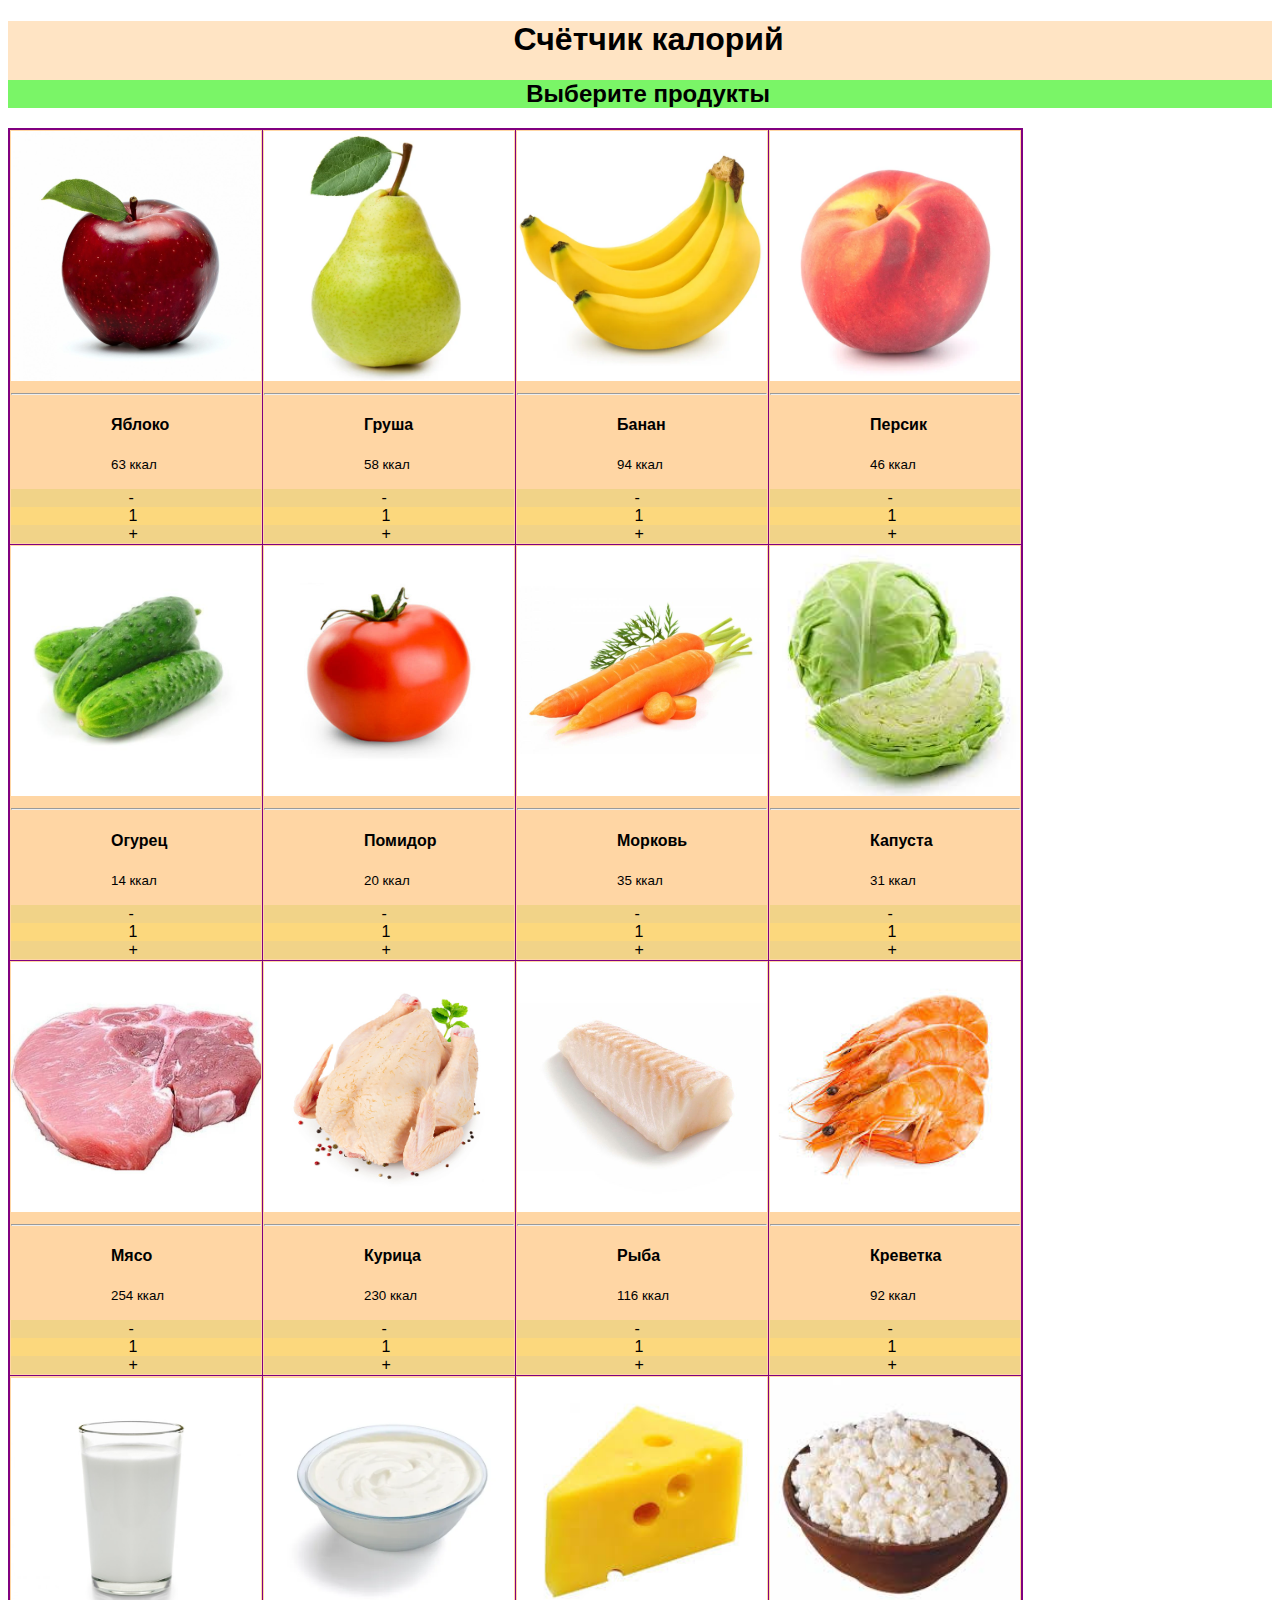
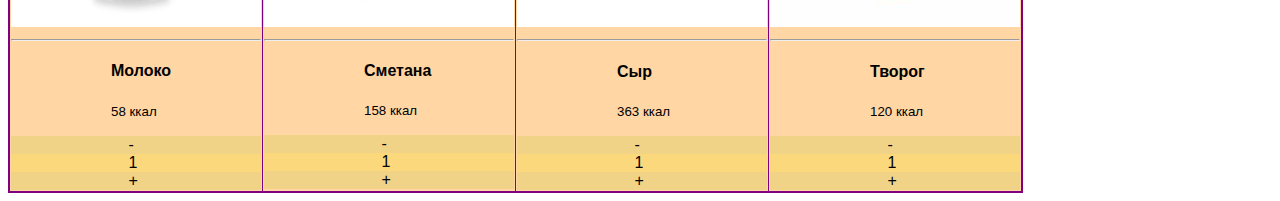
==== index.html @ a0c434c1 "Project start. Adding site design and counter" ====
<!DOCTYPE html>
<html lang="en">
<head>
    <meta charset="UTF-8">
    <meta http-equiv="X-UA-Compatible" content="IE=edge">
    <meta name="viewport" content="width=device-width, initial-scale=1.0">
    <title>Счётчик калорий</title>
    <link rel="stylesheet" href="styles.css">
</head>
<body>
  <div class="preview">
    <h1>Счётчик калорий</h1>
    <h2>Выберите продукты</h2>
  </div>
  
  <div class="wholePage">
      <div class="row">

            <!--Еда-->
          <div class="firstColumn">
              <div class="foodRow">
                  <table border="1">
                    <tr>
                      <td>
                  <!-- Яблоко -->
                  <div class="apple">
                      <div class="product1Card" data-id="01">
                          <img src="images\apple.jpg" alt="" width="250">
                          <hr>
                          <div class="card-body">
                              <h4 class="productTitle">Яблоко</h4>
                              <p><small data-products-in-box class="text-muted">63 ккал</small></p>
                              
                              <div class="details">
                                  
                                <!-- Счётчик -->
                                  <div class="counterWrapper">
                                      <div class="productControl" data-action="minus">-</div>
                                      <div class="productCurrent" data-counter>1</div>
                                      <div class="productControl" data-action="plus">+</div>
                                  </div>
                                <!-- Конец счётчика -->

                              </div>
                          </div>
                      </div>
                  </div>
                </td>

                <td>
                  <!-- Груша -->
                  <div class="product2Card" data-id="02">
                    <img src="images\pear.jpg" alt="" width="250">
                    <hr>
                    <div class="card-body">
                        <h4 class="productTitle">Груша</h4>
                        <p><small data-products-in-box class="text-muted">58 ккал</small></p>

                        <div class="details">
                            
                          <!-- Счётчик -->
                            <div class="counterWrapper">
                                <div class="productControl" data-action="minus">-</div>
                                <div class="productCurrent" data-counter>1</div>
                                <div class="productControl" data-action="plus">+</div>
                            </div>
                          <!-- Конец счётчика -->

                        </div>
                    </div>
                  </td>

                  <td>
                    <!-- Банан -->
                  <div class=" product3Card" data-id="03">
                    <img src="images\banana.jpg" alt="" width="250">
                    <hr>
                    <div class="card-body">
                        <h4 class="productTitle">Банан</h4>
                        <p><small data-products-in-box class="text-muted">94 ккал</small></p>

                        <div class="details">
                            
                          <!-- Счётчик -->
                            <div class="counterWrapper">
                                <div class="productControl" data-action="minus">-</div>
                                <div class="productCurrent" data-counter>1</div>
                                <div class="productControl" data-action="plus">+</div>
                            </div>
                          <!-- Конец счётчика -->

                        </div>
                    </div>
                  </td>

                  <td>
                    <!-- Персик -->
                    <div class="product4Card" data-id="04">
                      <img src="images\peach.jpg" alt="" width="250">
                      <hr>
                      <div class="card-body">
                          <h4 class="productTitle">Персик</h4>
                          <p><small data-products-in-box class="text-muted">46 ккал</small></p>
  
                          <div class="details">
                              
                            <!-- Счётчик -->
                              <div class="counterWrapper">
                                  <div class="productControl" data-action="minus">-</div>
                                  <div class="productCurrent" data-counter>1</div>
                                  <div class="productControl" data-action="plus">+</div>
                              </div>
                            <!-- Конец счётчика -->
  
                          </div>
                      </div>
                    </td>
                  </tr>

                  <tr>
                    <td>
                      <!-- Огурец -->
                      <div class="product5Card" data-id="05">
                        <img src="images\cucumber.jpg" alt="" width="250">
                        <hr>
                        <div class="card-body">
                            <h4 class="productTitle">Огурец</h4>
                            <p><small data-products-in-box class="text-muted">14 ккал</small></p>
    
                            <div class="details">
                                
                              <!-- Счётчик -->
                                <div class="counterWrapper">
                                    <div class="productControl" data-action="minus">-</div>
                                    <div class="productCurrent" data-counter>1</div>
                                    <div class="productControl" data-action="plus">+</div>
                                </div>
                              <!-- Конец счётчика -->
    
                            </div>
                        </div>
                      </td>

                      <td>
                        <!-- Помидор -->
                        <div class="product6Card" data-id="06">
                          <img src="images\tomato.jpg" alt="" width="250">
                          <hr>
                          <div class="card-body">
                              <h4 class="productTitle">Помидор</h4>
                              <p><small data-products-in-box class="text-muted">20 ккал</small></p>
      
                              <div class="details">
                                  
                                <!-- Счётчик -->
                                  <div class="counterWrapper">
                                      <div class="productControl" data-action="minus">-</div>
                                      <div class="productCurrent" data-counter>1</div>
                                      <div class="productControl" data-action="plus">+</div>
                                  </div>
                                <!-- Конец счётчика -->
      
                              </div>
                          </div>
                        </td>

                        <td>
                          <!-- Морковь -->
                          <div class="product7Card" data-id="07">
                            <img src="images\carrot.jpg" alt="" width="250">
                            <hr>
                            <div class="card-body">
                                <h4 class="productTitle">Морковь</h4>
                                <p><small data-products-in-box class="text-muted">35 ккал</small></p>
        
                                <div class="details">
                                    
                                  <!-- Счётчик -->
                                    <div class="counterWrapper">
                                        <div class="productControl" data-action="minus">-</div>
                                        <div class="productCurrent" data-counter>1</div>
                                        <div class="productControl" data-action="plus">+</div>
                                    </div>
                                  <!-- Конец счётчика -->
        
                                </div>
                            </div>
                          </td>

                          <td>
                            <!-- Капуста -->
                            <div class="product8Card" data-id="08">
                              <img src="images\cabbage.jpg" alt="" width="250">
                              <hr>
                              <div class="card-body">
                                  <h4 class="productTitle">Капуста</h4>
                                  <p><small data-products-in-box class="text-muted">31 ккал</small></p>
          
                                  <div class="details">
                                      
                                    <!-- Счётчик -->
                                      <div class="counterWrapper">
                                          <div class="productControl" data-action="minus">-</div>
                                          <div class="productCurrent" data-counter>1</div>
                                          <div class="productControl" data-action="plus">+</div>
                                      </div>
                                    <!-- Конец счётчика -->
          
                                  </div>
                              </div>
                            </td>
                  </tr>
                  <tr>
                    <td>
                      <!-- Мясо -->
                      <div class="product9Card" data-id="09">
                        <img src="images\pig.jpg" alt="" width="250">
                        <hr>
                        <div class="card-body">
                            <h4 class="productTitle">Мясо</h4>
                            <p><small data-products-in-box class="text-muted">254 ккал</small></p>
    
                            <div class="details">
                                
                              <!-- Счётчик -->
                                <div class="counterWrapper">
                                    <div class="productControl" data-action="minus">-</div>
                                    <div class="productCurrent" data-counter>1</div>
                                    <div class="productControl" data-action="plus">+</div>
                                </div>
                              <!-- Конец счётчика -->
    
                            </div>
                        </div>
                      </td>

                      <td>
                        <!-- Курица -->
                        <div class="product10Card" data-id="10">
                          <img src="images\chicken.jpg" alt="" width="250">
                          <hr>
                          <div class="card-body">
                              <h4 class="productTitle">Курица</h4>
                              <p><small data-products-in-box class="text-muted">230 ккал</small></p>
      
                              <div class="details">
                                  
                                <!-- Счётчик -->
                                  <div class="counterWrapper">
                                      <div class="productControl" data-action="minus">-</div>
                                      <div class="productCurrent" data-counter>1</div>
                                      <div class="productControl" data-action="plus">+</div>
                                  </div>
                                <!-- Конец счётчика -->
      
                              </div>
                          </div>
                        </td>

                        <td>
                          <!-- Рыба -->
                          <div class="product11Card" data-id="11">
                            <img src="images\fish.jpg" alt="" width="250">
                            <hr>
                            <div class="card-body">
                                <h4 class="productTitle">Рыба</h4>
                                <p><small data-products-in-box class="text-muted">116 ккал</small></p>
        
                                <div class="details">
                                    
                                  <!-- Счётчик -->
                                    <div class="counterWrapper">
                                        <div class="productControl" data-action="minus">-</div>
                                        <div class="productCurrent" data-counter>1</div>
                                        <div class="productControl" data-action="plus">+</div>
                                    </div>
                                  <!-- Конец счётчика -->
        
                                </div>
                            </div>
                          </td>

                          <td>
                            <!-- Креветка -->
                            <div class="product12Card" data-id="12">
                              <img src="images\seaProduct.jpg" alt="" width="250">
                              <hr>
                              <div class="card-body">
                                  <h4 class="productTitle">Креветка</h4>
                                  <p><small data-products-in-box class="text-muted">92 ккал</small></p>
          
                                  <div class="details">
                                      
                                    <!-- Счётчик -->
                                      <div class="counterWrapper">
                                          <div class="productControl" data-action="minus">-</div>
                                          <div class="productCurrent" data-counter>1</div>
                                          <div class="productControl" data-action="plus">+</div>
                                      </div>
                                    <!-- Конец счётчика -->
          
                                  </div>
                              </div>
                            </td>
                  </tr>

                  <tr>
                    <td>
                      <!-- Молоко -->
                      <div class="product13Card" data-id="13">
                        <img src="images\milk.jpg" alt="" width="250">
                        <hr>
                        <div class="card-body">
                            <h4 class="productTitle">Молоко</h4>
                            <p><small data-products-in-box class="text-muted">58 ккал</small></p>
    
                            <div class="details">
                                
                              <!-- Счётчик -->
                                <div class="counterWrapper">
                                    <div class="productControl" data-action="minus">-</div>
                                    <div class="productCurrent" data-counter>1</div>
                                    <div class="productControl" data-action="plus">+</div>
                                </div>
                              <!-- Конец счётчика -->
    
                            </div>
                        </div>
                      </td>

                      <td>
                        <!-- Сметана -->
                        <div class="product14Card" data-id="14">
                          <img src="images\sourCream.jpg" alt="" width="250">
                          <hr>
                          <div class="card-body">
                              <h4 class="productTitle">Сметана</h4>
                              <p><small data-products-in-box class="text-muted">158 ккал</small></p>
      
                              <div class="details">
                                  
                                <!-- Счётчик -->
                                  <div class="counterWrapper">
                                      <div class="productControl" data-action="minus">-</div>
                                      <div class="productCurrent" data-counter>1</div>
                                      <div class="productControl" data-action="plus">+</div>
                                  </div>
                                <!-- Конец счётчика -->
      
                              </div>
                          </div>
                        </td>

                        <td>
                          <!-- Сыр -->
                          <div class="product15Card" data-id="15">
                            <img src="images\cheese.jpg" alt="" width="250">
                            <hr>
                            <div class="card-body">
                                <h4 class="productTitle">Сыр</h4>
                                <p><small data-products-in-box class="text-muted">363 ккал</small></p>
        
                                <div class="details">
                                    
                                  <!-- Счётчик -->
                                    <div class="counterWrapper">
                                        <div class="productControl" data-action="minus">-</div>
                                        <div class="productCurrent" data-counter>1</div>
                                        <div class="productControl" data-action="plus">+</div>
                                    </div>
                                  <!-- Конец счётчика -->
        
                                </div>
                            </div>
                          </td>

                          <td>
                            <!-- Творог -->
                            <div class="product16Card" data-id="16">
                              <img src="images\cotCheese.jpg" alt="" width="250">
                              <hr>
                              <div class="card-body">
                                  <h4 class="productTitle">Творог</h4>
                                  <p><small data-products-in-box class="text-muted">120 ккал</small></p>
          
                                  <div class="details">
                                      
                                    <!-- Счётчик -->
                                      <div class="counterWrapper">
                                          <div class="productControl" data-action="minus">-</div>
                                          <div class="productCurrent" data-counter>1</div>
                                          <div class="productControl" data-action="plus">+</div>
                                      </div>
                                    <!-- Конец счётчика -->
          
                                  </div>
                              </div>
                            </td>
                  </tr>
                  </table>
                </div>

              </div>
          </div>

        

          
      </div>
    
  </div>

  <script src="js\counter.js"></script>
  <style src="styles.css"></style>
</body>
</html>
---- styles.css ----
h4{
    padding-left: 40%;
    font-family:'Lucida Sans', 'Lucida Sans Regular', 'Lucida Grande', 'Lucida Sans Unicode', Geneva, Verdana, sans-serif;
}

p{
    padding-left: 40%;
    font-family:'Trebuchet MS', 'Lucida Sans Unicode', 'Lucida Grande', 'Lucida Sans', Arial, sans-serif;

}

.productControl{
    padding-left: 47%;
    font-family:'Trebuchet MS', 'Lucida Sans Unicode', 'Lucida Grande', 'Lucida Sans', Arial, sans-serif;
    background-color: rgb(241, 211, 136);
}

.productCurrent{
    padding-left: 47%;
    font-family:'Trebuchet MS', 'Lucida Sans Unicode', 'Lucida Grande', 'Lucida Sans', Arial, sans-serif;
    background-color: rgb(252, 216, 125);
}

table {
    table-layout: fixed;
    border-collapse: collapse;
    border: 2px solid purple;
    background-color: rgb(255, 214, 164);
   
  }

  body{
      background-image:url(https://krot.info/uploads/posts/2021-02/1613582428_17-p-svetlii-fon-s-yedoi-19.jpg) ;
      background-size: 100%;
      background-repeat:inherit;
  }

  .preview{
      background-color: bisque;
      background-size: 100%;
      
  }

  h1{
    padding-left: 40%;
    font-family:'Lucida Sans', 'Lucida Sans Regular', 'Lucida Grande', 'Lucida Sans Unicode', Geneva, Verdana, sans-serif; 
    border-bottom: 0px;
  }

  h2{
    padding-left: 41%;
    font-family:'Lucida Sans', 'Lucida Sans Regular', 'Lucida Grande', 'Lucida Sans Unicode', Geneva, Verdana, sans-serif; 
    background-color: rgb(122, 245, 103);
  }
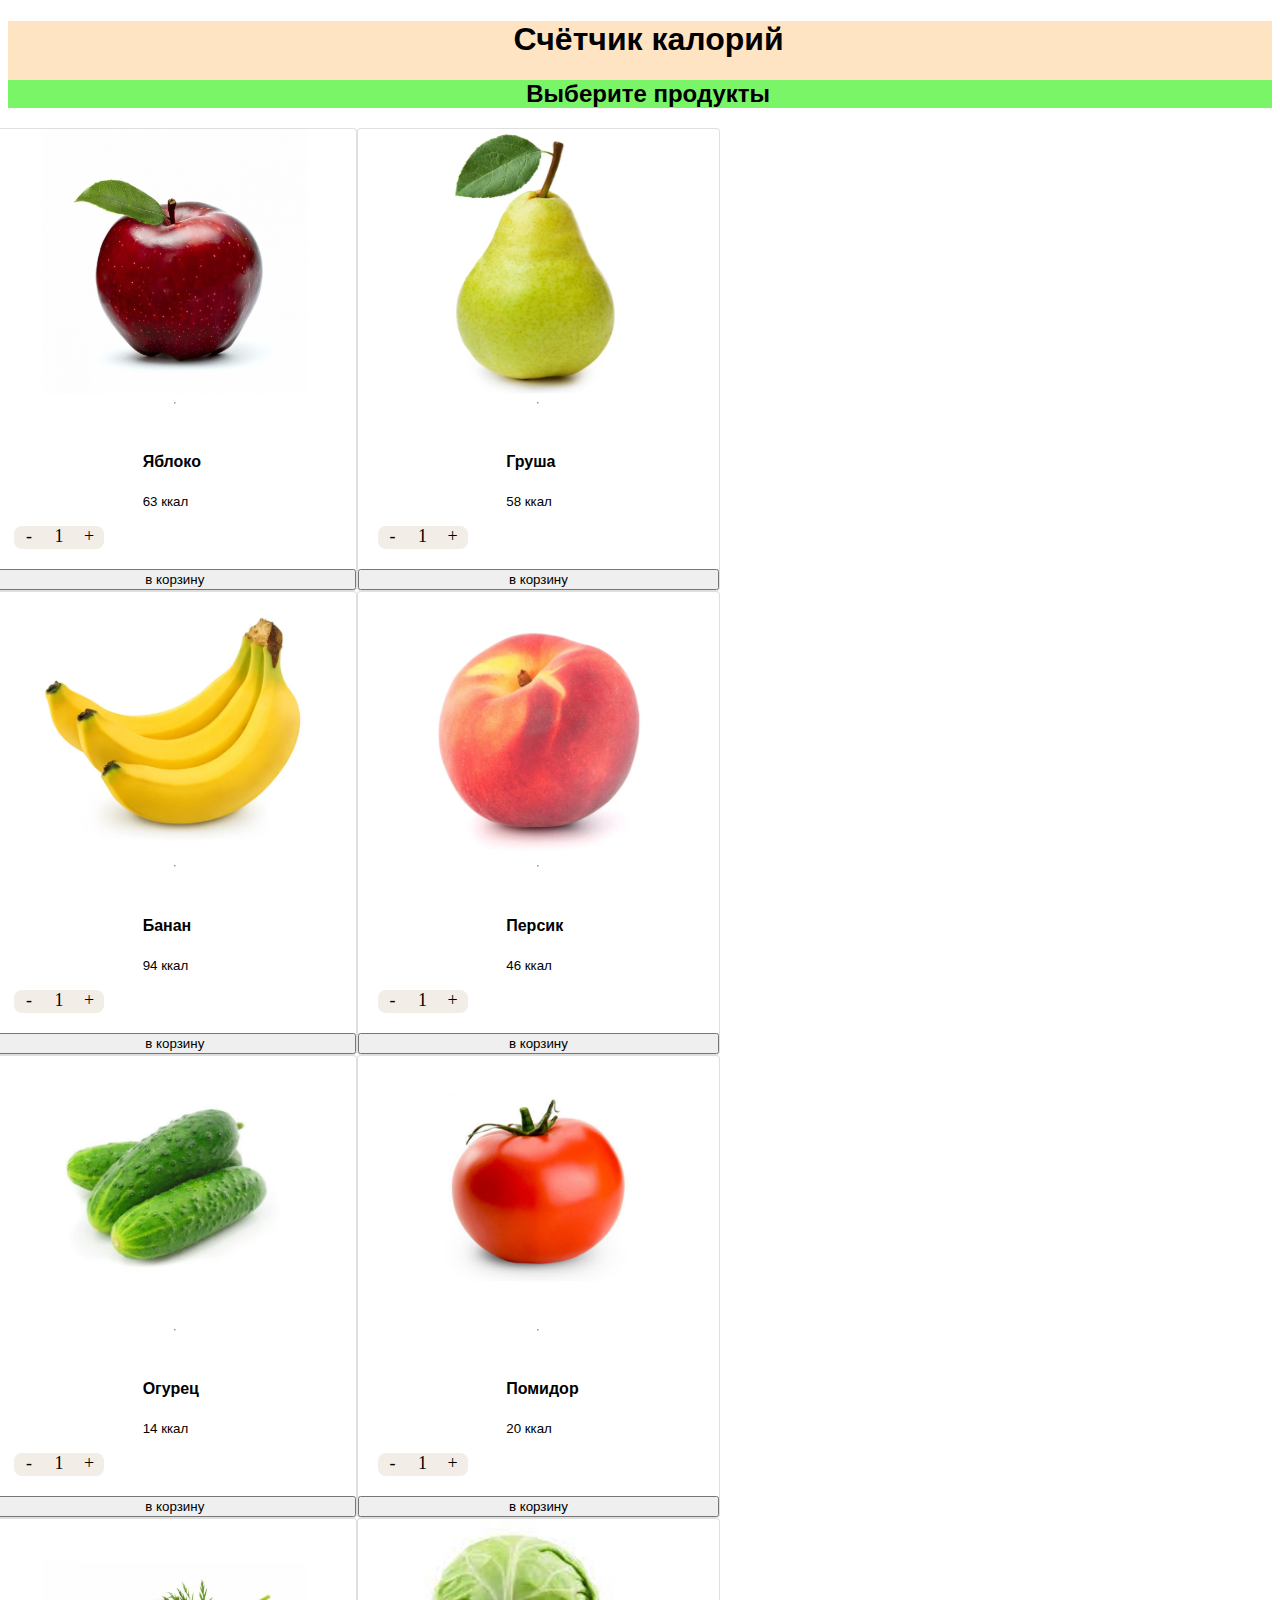
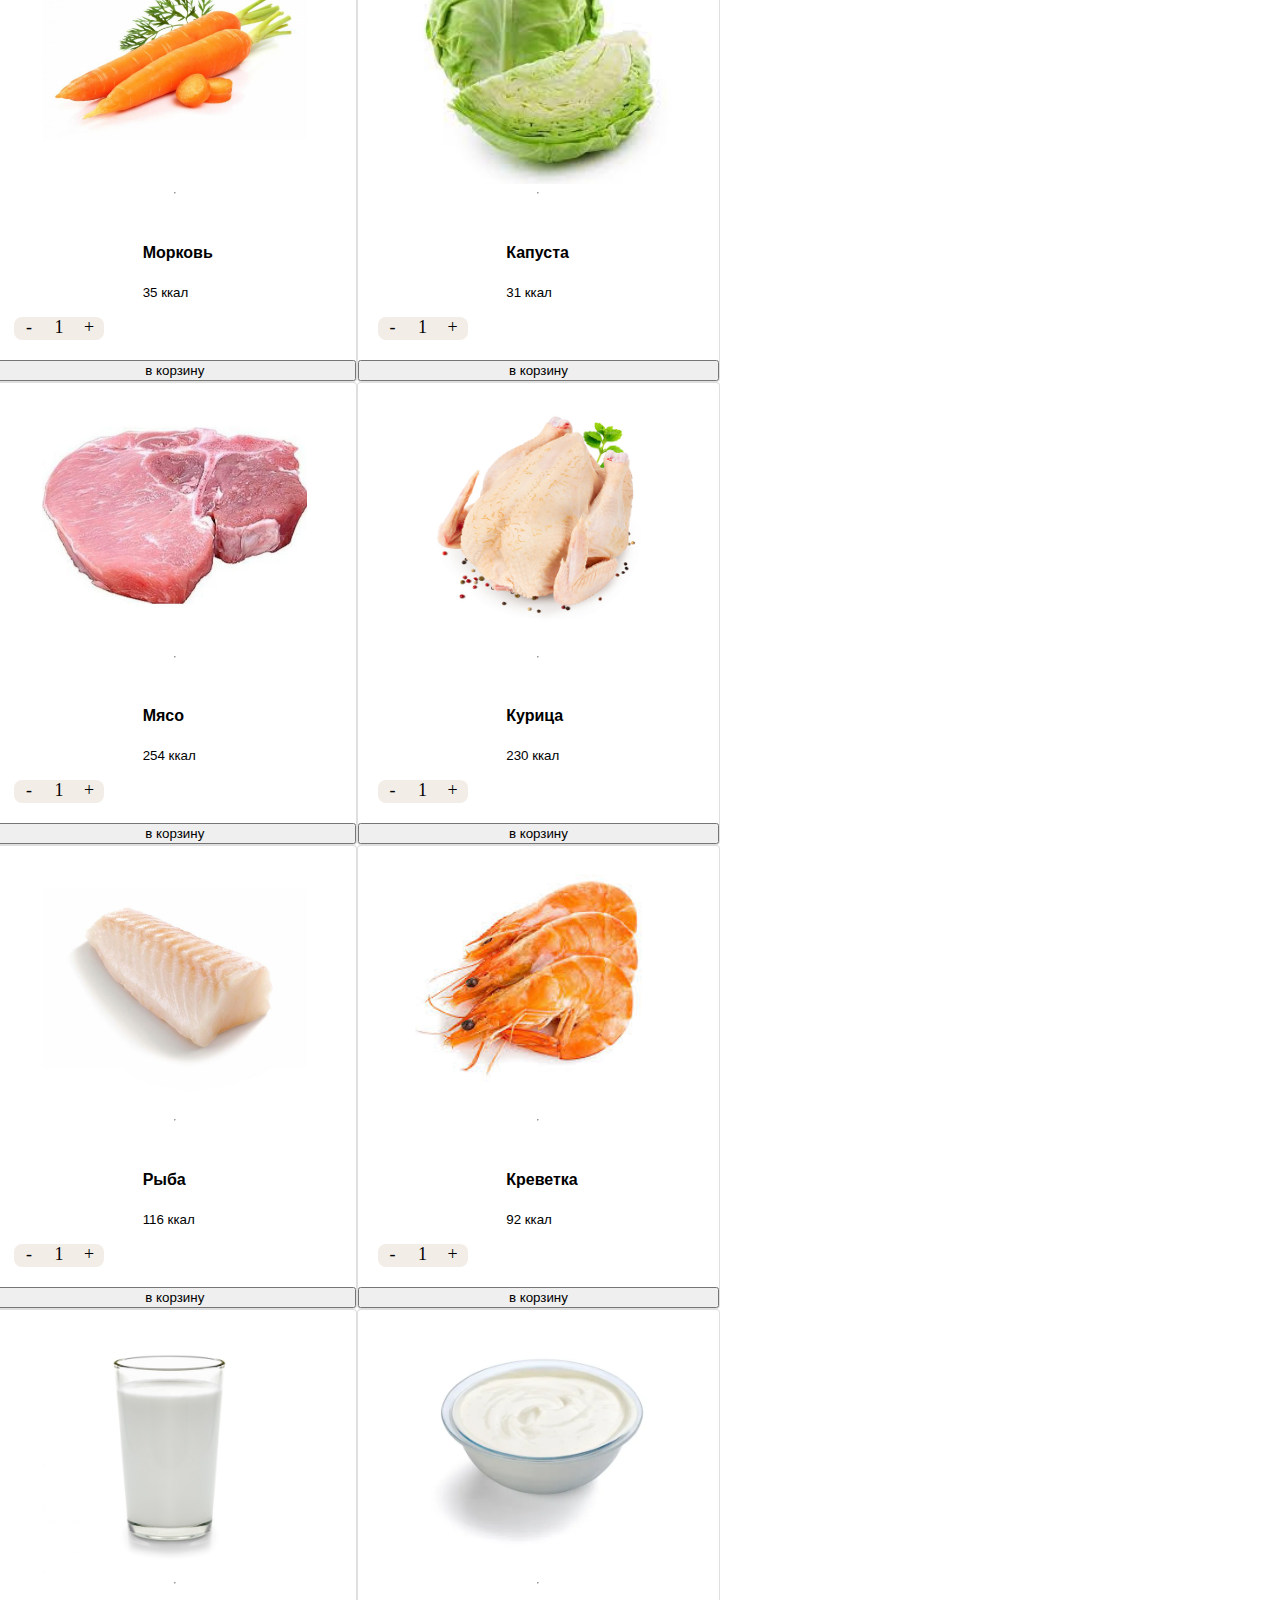
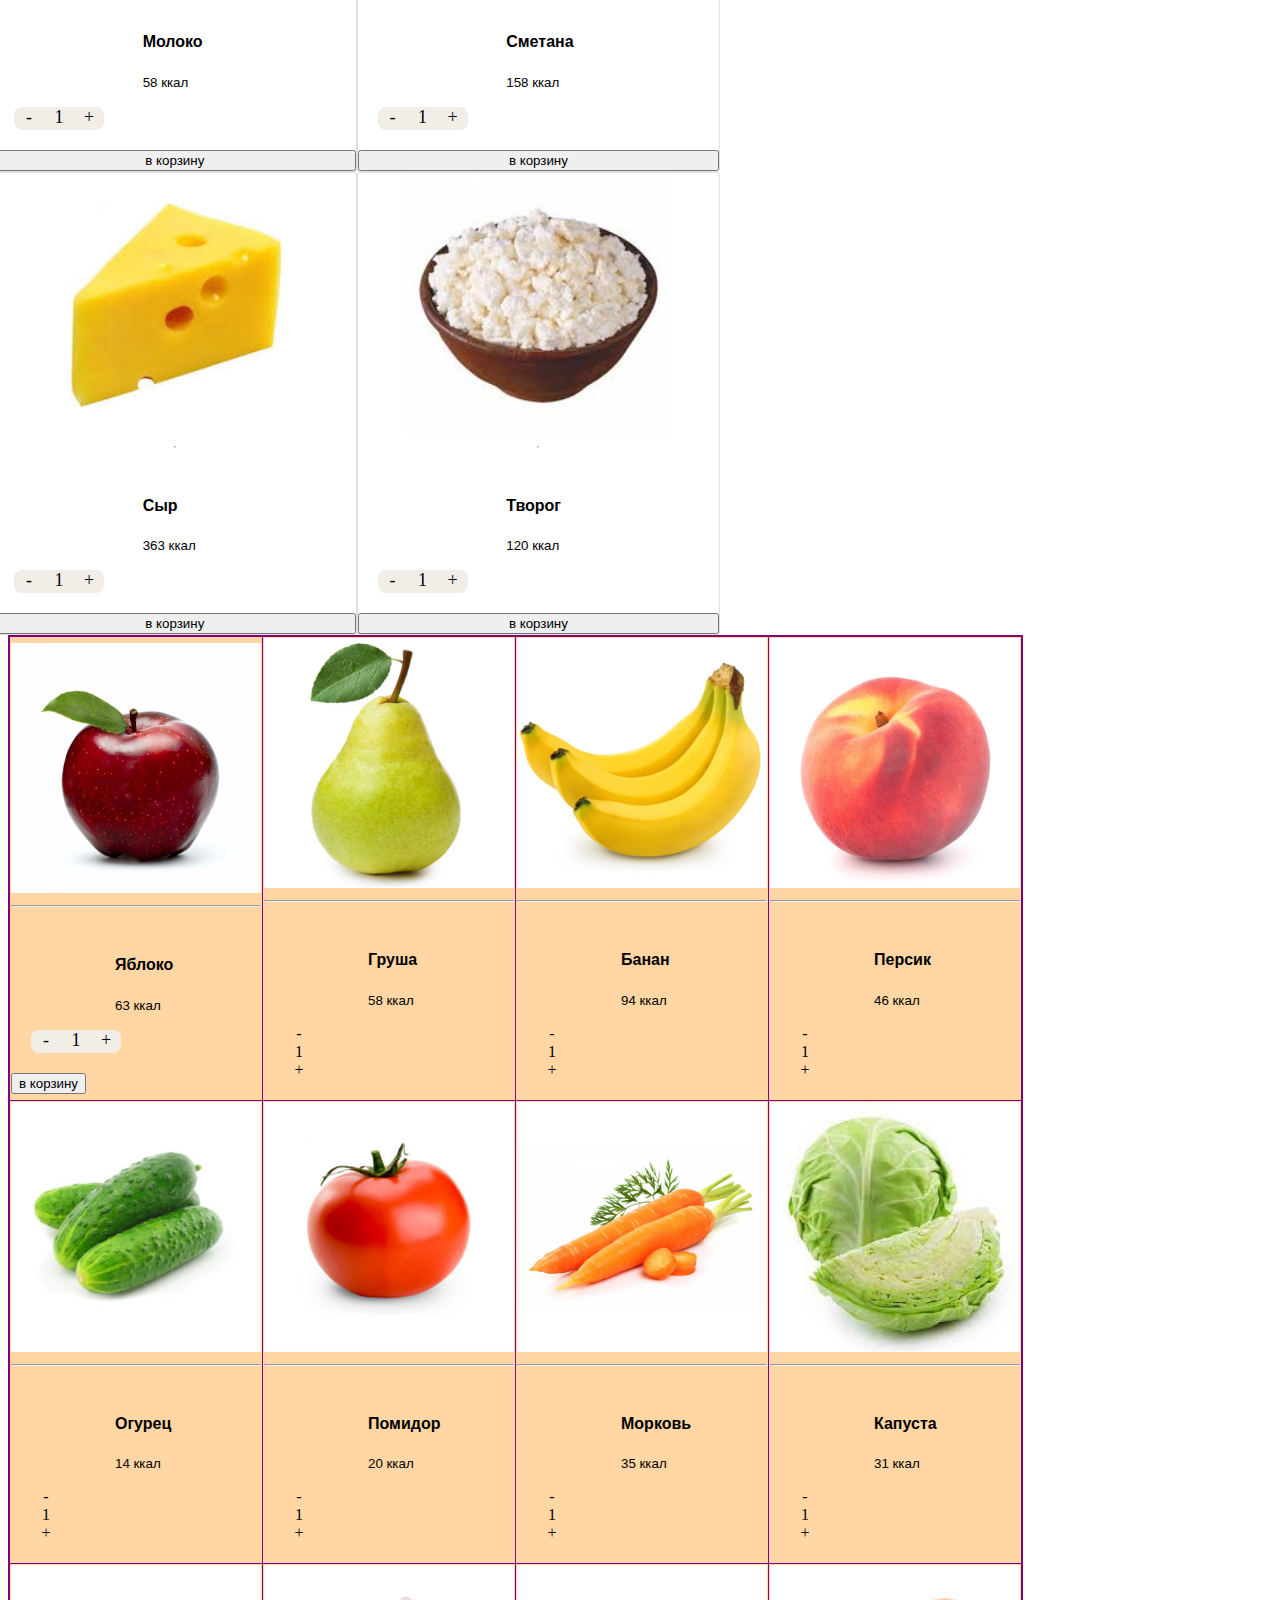
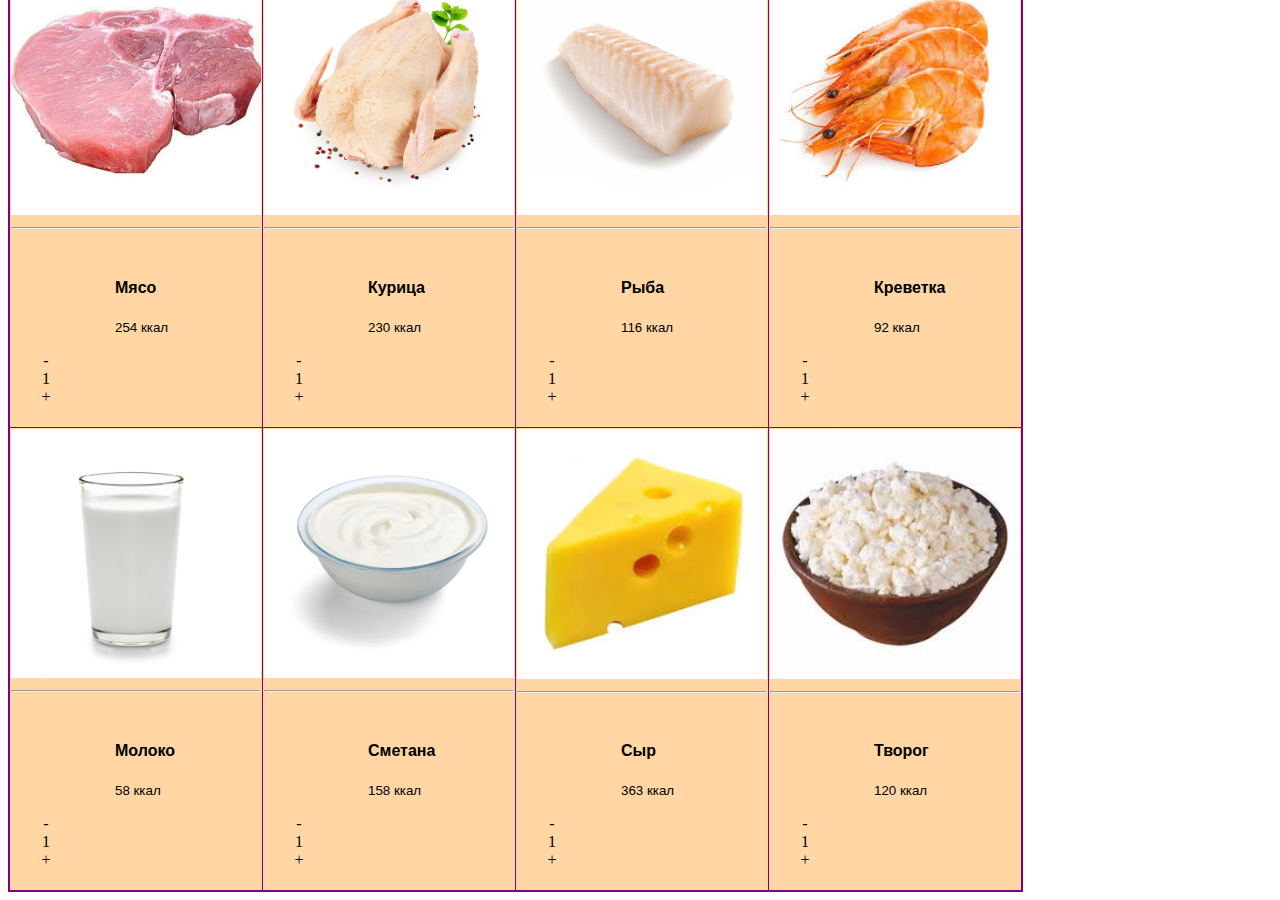
==== commit 07e99071: "Add files via upload" ====
--- a/index.html
+++ b/index.html
@@ -14,17 +14,21 @@
   </div>
   
   <div class="wholePage">
-      <div class="row">
-
+      <div>
             <!--Еда-->
           <div class="firstColumn">
               <div class="foodRow">
                   <table border="1">
+                    <!--Data-->
+                    <div class="col-md-8">
+                      <div class="row" id="container"> </div>
+                    </div>
+                    <!--End data-->
                     <tr>
                       <td>
                   <!-- Яблоко -->
                   <div class="apple">
-                      <div class="product1Card" data-id="01">
+                      <div class="product1Card" data-id="1">
                           <img src="images\apple.jpg" alt="" width="250">
                           <hr>
                           <div class="card-body">
@@ -34,22 +38,23 @@
                               <div class="details">
                                   
                                 <!-- Счётчик -->
-                                  <div class="counterWrapper">
+                                
+                                  <div class="product counterWrapper">
                                       <div class="productControl" data-action="minus">-</div>
                                       <div class="productCurrent" data-counter>1</div>
                                       <div class="productControl" data-action="plus">+</div>
                                   </div>
                                 <!-- Конец счётчика -->
-
                               </div>
                           </div>
+                          <button data-box >в корзину</button>
                       </div>
                   </div>
                 </td>
 
                 <td>
                   <!-- Груша -->
-                  <div class="product2Card" data-id="02">
+                  <div class="product2Card" data-id="2">
                     <img src="images\pear.jpg" alt="" width="250">
                     <hr>
                     <div class="card-body">
@@ -72,7 +77,7 @@
 
                   <td>
                     <!-- Банан -->
-                  <div class=" product3Card" data-id="03">
+                  <div class=" product3Card" data-id="3">
                     <img src="images\banana.jpg" alt="" width="250">
                     <hr>
                     <div class="card-body">
@@ -95,7 +100,7 @@
 
                   <td>
                     <!-- Персик -->
-                    <div class="product4Card" data-id="04">
+                    <div class="product4Card" data-id="4">
                       <img src="images\peach.jpg" alt="" width="250">
                       <hr>
                       <div class="card-body">
@@ -120,7 +125,7 @@
                   <tr>
                     <td>
                       <!-- Огурец -->
-                      <div class="product5Card" data-id="05">
+                      <div class="product5Card" data-id="5">
                         <img src="images\cucumber.jpg" alt="" width="250">
                         <hr>
                         <div class="card-body">
@@ -143,7 +148,7 @@
 
                       <td>
                         <!-- Помидор -->
-                        <div class="product6Card" data-id="06">
+                        <div class="product6Card" data-id="6">
                           <img src="images\tomato.jpg" alt="" width="250">
                           <hr>
                           <div class="card-body">
@@ -166,7 +171,7 @@
 
                         <td>
                           <!-- Морковь -->
-                          <div class="product7Card" data-id="07">
+                          <div class="product7Card" data-id="7">
                             <img src="images\carrot.jpg" alt="" width="250">
                             <hr>
                             <div class="card-body">
@@ -189,7 +194,7 @@
 
                           <td>
                             <!-- Капуста -->
-                            <div class="product8Card" data-id="08">
+                            <div class="product8Card" data-id="8">
                               <img src="images\cabbage.jpg" alt="" width="250">
                               <hr>
                               <div class="card-body">
@@ -213,7 +218,7 @@
                   <tr>
                     <td>
                       <!-- Мясо -->
-                      <div class="product9Card" data-id="09">
+                      <div class="product9Card" data-id="9">
                         <img src="images\pig.jpg" alt="" width="250">
                         <hr>
                         <div class="card-body">
@@ -410,6 +415,8 @@
     
   </div>
 
+  
+  <script src="js\front.js"></script>
   <script src="js\counter.js"></script>
   <style src="styles.css"></style>
 </body>
--- a/styles.css
+++ b/styles.css
@@ -7,18 +7,6 @@
     padding-left: 40%;
     font-family:'Trebuchet MS', 'Lucida Sans Unicode', 'Lucida Grande', 'Lucida Sans', Arial, sans-serif;
 
-}
-
-.productControl{
-    padding-left: 47%;
-    font-family:'Trebuchet MS', 'Lucida Sans Unicode', 'Lucida Grande', 'Lucida Sans', Arial, sans-serif;
-    background-color: rgb(241, 211, 136);
-}
-
-.productCurrent{
-    padding-left: 47%;
-    font-family:'Trebuchet MS', 'Lucida Sans Unicode', 'Lucida Grande', 'Lucida Sans', Arial, sans-serif;
-    background-color: rgb(252, 216, 125);
 }
 
 table {
@@ -52,7 +40,44 @@
     font-family:'Lucida Sans', 'Lucida Sans Regular', 'Lucida Grande', 'Lucida Sans Unicode', Geneva, Verdana, sans-serif; 
     background-color: rgb(122, 245, 103);
   }
+.product {
+	font-family: 'Merriweather', serif;
+	background: #f2ede7;
+	border-radius: 8px;
+	width: 90px;
+	display: flex;
+	font-size: 18px;
+	height: 23px;
+	overflow: hidden;
+}
+.productCurrent {
+	width: 30px;
+    text-align: center;
+}
+.productControl {
+	width: 30px;
+	cursor: pointer;
+	text-align: center;
+}
+.details{
 
- 
-
-  +}
+.productControl:hover {
+    background: #eb5a1e;
+    color: #FFF;
+}
+.productCard{position:relative;display:-ms-flexbox;display:flex;-ms-flex-direction:column;flex-direction:column;min-width:0;word-wrap:break-word;background-color:#fff;background-clip:border-box;border:1px solid rgba(0,0,0,.125);border-radius:.25rem}
+.col-md-5{
+	-ms-flex:0 0 41.666667%;
+	flex:0 0 41.666667%;
+	max-width:41.666667%
+}
+.card-body{-ms-flex:1 1 auto;flex:1 1 auto;padding:1.25rem}
+.product-img {
+	width: 265px;
+	height: auto;
+	margin-left: auto;
+	margin-right: auto;
+}
+.col-md-8{-ms-flex:0 0 66.666667%;flex:0 0 66.666667%;max-width:66.666667%}
+.row{display:-ms-flexbox;display:flex;-ms-flex-wrap:wrap;flex-wrap:wrap;margin-right:-15px;margin-left:-15px}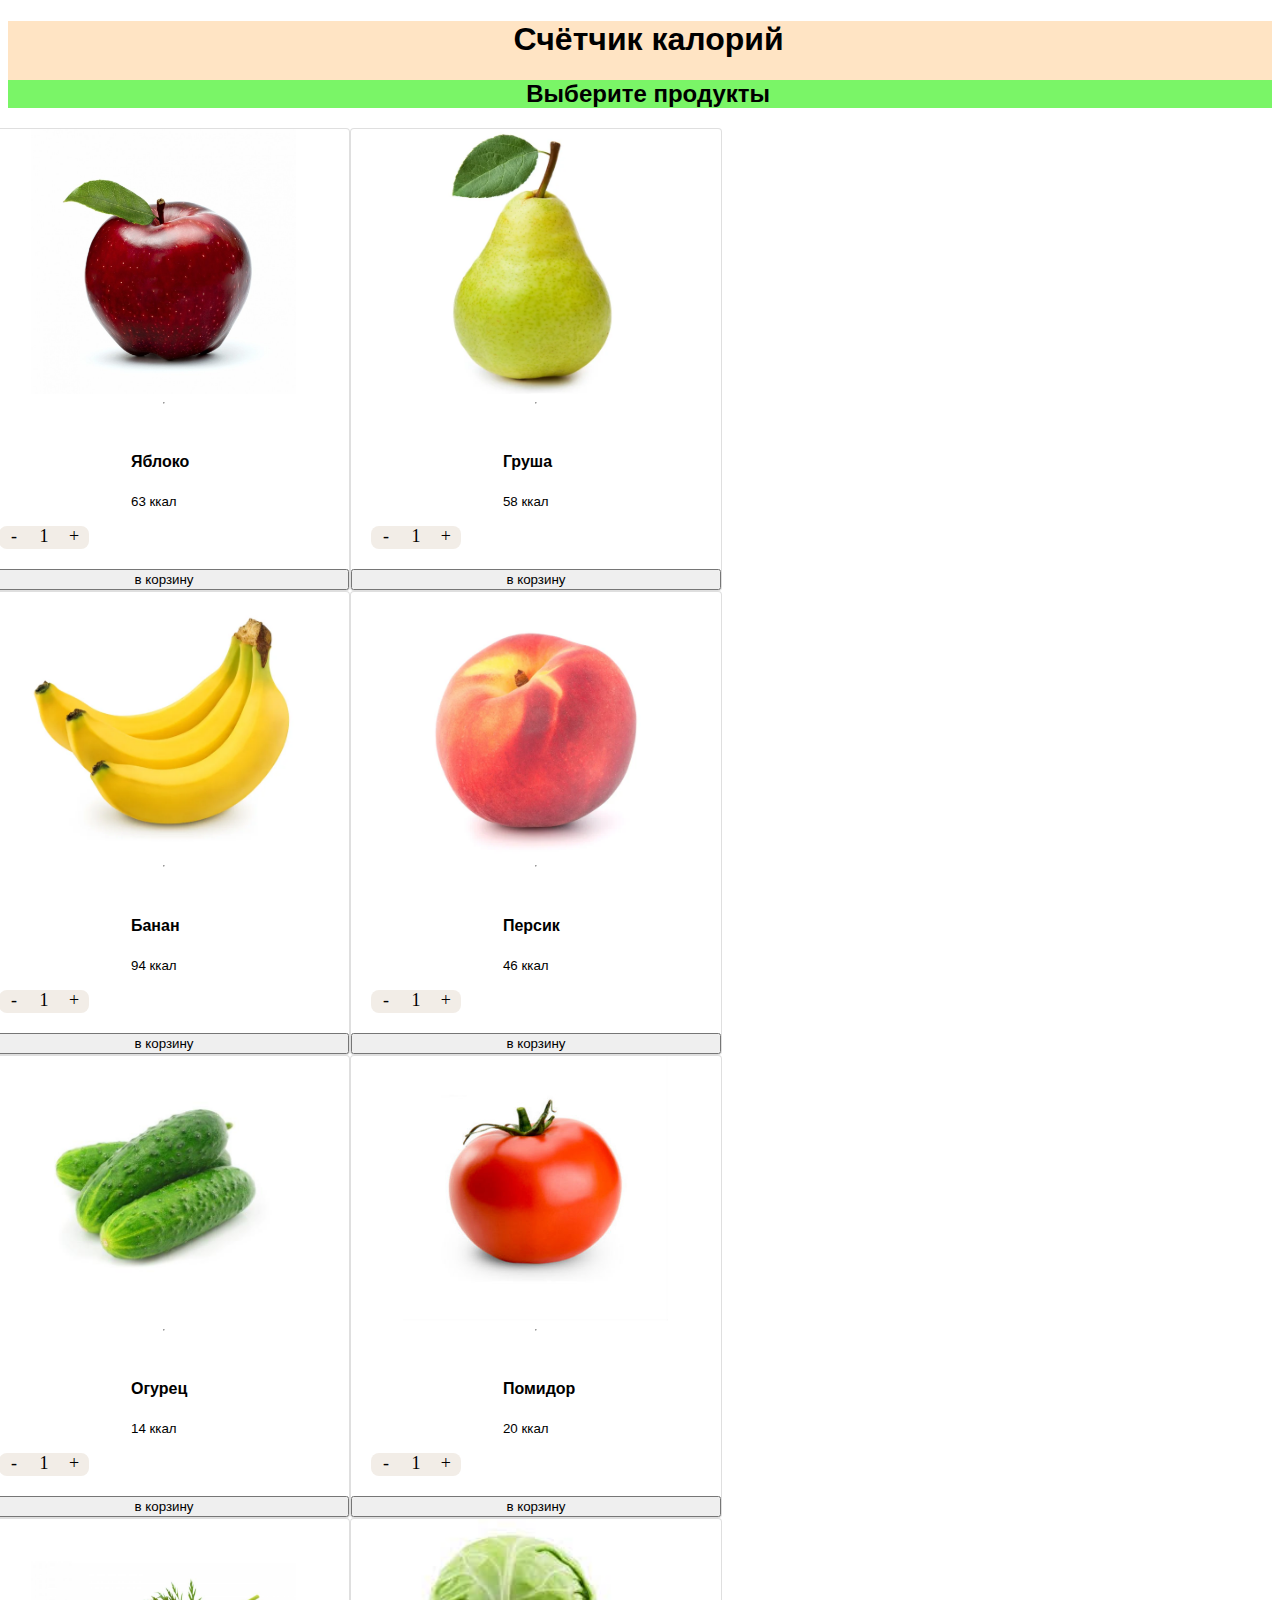
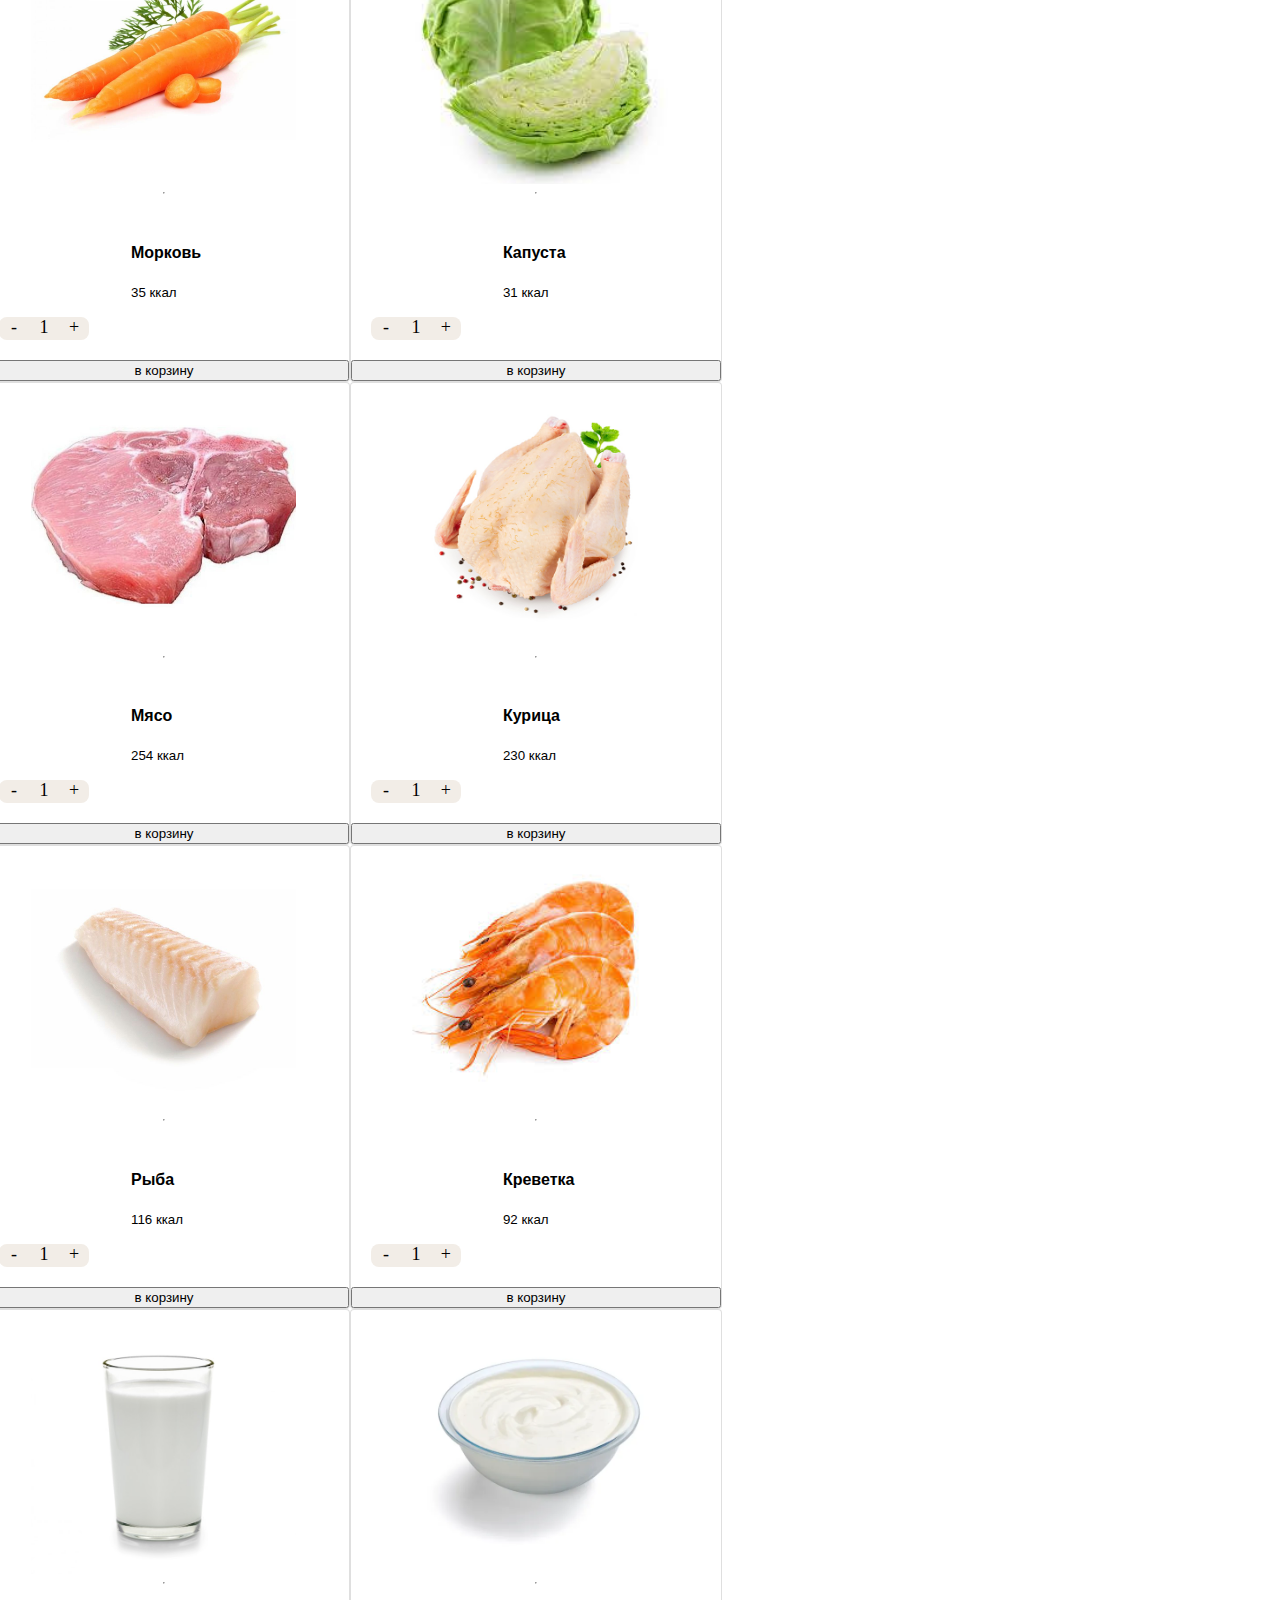
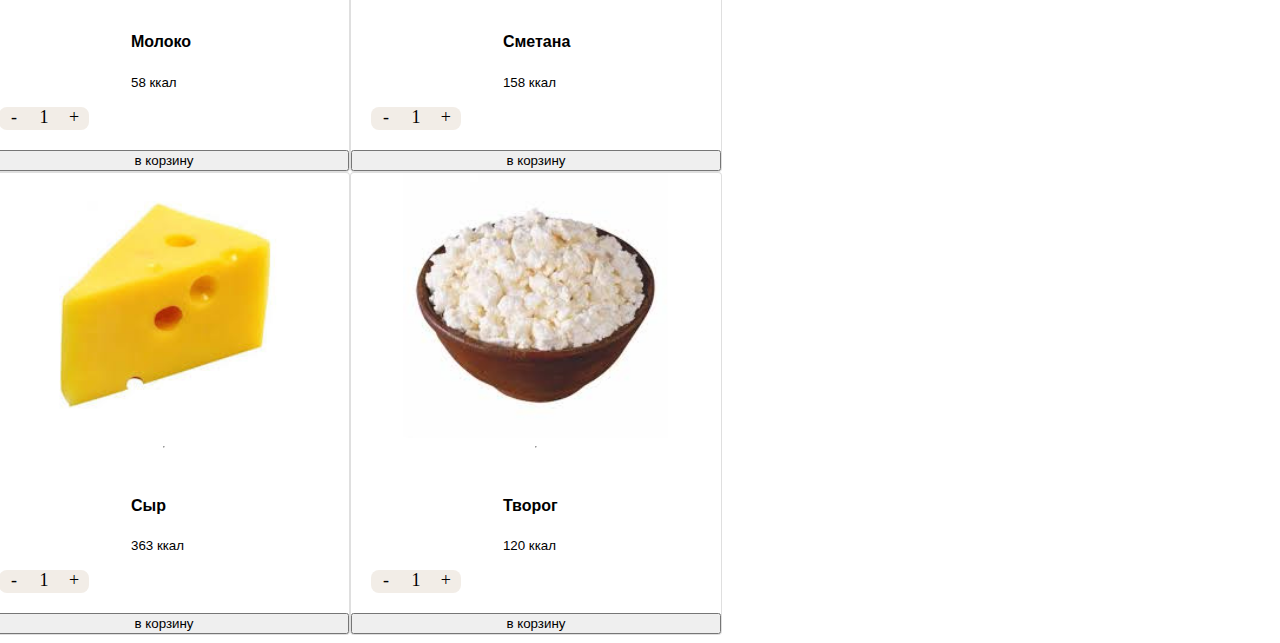
==== commit 41392379: "Add files via upload" ====
--- a/index.html
+++ b/index.html
@@ -17,405 +17,19 @@
       <div>
             <!--Еда-->
           <div class="firstColumn">
-              <div class="foodRow">
-                  <table border="1">
+              <div class="row">
                     <!--Data-->
                     <div class="col-md-8">
                       <div class="row" id="container"> </div>
                     </div>
                     <!--End data-->
-                    <tr>
-                      <td>
-                  <!-- Яблоко -->
-                  <div class="apple">
-                      <div class="product1Card" data-id="1">
-                          <img src="images\apple.jpg" alt="" width="250">
-                          <hr>
-                          <div class="card-body">
-                              <h4 class="productTitle">Яблоко</h4>
-                              <p><small data-products-in-box class="text-muted">63 ккал</small></p>
-                              
-                              <div class="details">
-                                  
-                                <!-- Счётчик -->
-                                
-                                  <div class="product counterWrapper">
-                                      <div class="productControl" data-action="minus">-</div>
-                                      <div class="productCurrent" data-counter>1</div>
-                                      <div class="productControl" data-action="plus">+</div>
-                                  </div>
-                                <!-- Конец счётчика -->
-                              </div>
-                          </div>
-                          <button data-box >в корзину</button>
-                      </div>
-                  </div>
-                </td>
-
-                <td>
-                  <!-- Груша -->
-                  <div class="product2Card" data-id="2">
-                    <img src="images\pear.jpg" alt="" width="250">
-                    <hr>
-                    <div class="card-body">
-                        <h4 class="productTitle">Груша</h4>
-                        <p><small data-products-in-box class="text-muted">58 ккал</small></p>
-
-                        <div class="details">
-                            
-                          <!-- Счётчик -->
-                            <div class="counterWrapper">
-                                <div class="productControl" data-action="minus">-</div>
-                                <div class="productCurrent" data-counter>1</div>
-                                <div class="productControl" data-action="plus">+</div>
-                            </div>
-                          <!-- Конец счётчика -->
-
-                        </div>
-                    </div>
-                  </td>
-
-                  <td>
-                    <!-- Банан -->
-                  <div class=" product3Card" data-id="3">
-                    <img src="images\banana.jpg" alt="" width="250">
-                    <hr>
-                    <div class="card-body">
-                        <h4 class="productTitle">Банан</h4>
-                        <p><small data-products-in-box class="text-muted">94 ккал</small></p>
-
-                        <div class="details">
-                            
-                          <!-- Счётчик -->
-                            <div class="counterWrapper">
-                                <div class="productControl" data-action="minus">-</div>
-                                <div class="productCurrent" data-counter>1</div>
-                                <div class="productControl" data-action="plus">+</div>
-                            </div>
-                          <!-- Конец счётчика -->
-
-                        </div>
-                    </div>
-                  </td>
-
-                  <td>
-                    <!-- Персик -->
-                    <div class="product4Card" data-id="4">
-                      <img src="images\peach.jpg" alt="" width="250">
-                      <hr>
-                      <div class="card-body">
-                          <h4 class="productTitle">Персик</h4>
-                          <p><small data-products-in-box class="text-muted">46 ккал</small></p>
-  
-                          <div class="details">
-                              
-                            <!-- Счётчик -->
-                              <div class="counterWrapper">
-                                  <div class="productControl" data-action="minus">-</div>
-                                  <div class="productCurrent" data-counter>1</div>
-                                  <div class="productControl" data-action="plus">+</div>
-                              </div>
-                            <!-- Конец счётчика -->
-  
-                          </div>
-                      </div>
-                    </td>
-                  </tr>
-
-                  <tr>
-                    <td>
-                      <!-- Огурец -->
-                      <div class="product5Card" data-id="5">
-                        <img src="images\cucumber.jpg" alt="" width="250">
-                        <hr>
-                        <div class="card-body">
-                            <h4 class="productTitle">Огурец</h4>
-                            <p><small data-products-in-box class="text-muted">14 ккал</small></p>
-    
-                            <div class="details">
-                                
-                              <!-- Счётчик -->
-                                <div class="counterWrapper">
-                                    <div class="productControl" data-action="minus">-</div>
-                                    <div class="productCurrent" data-counter>1</div>
-                                    <div class="productControl" data-action="plus">+</div>
-                                </div>
-                              <!-- Конец счётчика -->
-    
-                            </div>
-                        </div>
-                      </td>
-
-                      <td>
-                        <!-- Помидор -->
-                        <div class="product6Card" data-id="6">
-                          <img src="images\tomato.jpg" alt="" width="250">
-                          <hr>
-                          <div class="card-body">
-                              <h4 class="productTitle">Помидор</h4>
-                              <p><small data-products-in-box class="text-muted">20 ккал</small></p>
-      
-                              <div class="details">
-                                  
-                                <!-- Счётчик -->
-                                  <div class="counterWrapper">
-                                      <div class="productControl" data-action="minus">-</div>
-                                      <div class="productCurrent" data-counter>1</div>
-                                      <div class="productControl" data-action="plus">+</div>
-                                  </div>
-                                <!-- Конец счётчика -->
-      
-                              </div>
-                          </div>
-                        </td>
-
-                        <td>
-                          <!-- Морковь -->
-                          <div class="product7Card" data-id="7">
-                            <img src="images\carrot.jpg" alt="" width="250">
-                            <hr>
-                            <div class="card-body">
-                                <h4 class="productTitle">Морковь</h4>
-                                <p><small data-products-in-box class="text-muted">35 ккал</small></p>
-        
-                                <div class="details">
-                                    
-                                  <!-- Счётчик -->
-                                    <div class="counterWrapper">
-                                        <div class="productControl" data-action="minus">-</div>
-                                        <div class="productCurrent" data-counter>1</div>
-                                        <div class="productControl" data-action="plus">+</div>
-                                    </div>
-                                  <!-- Конец счётчика -->
-        
-                                </div>
-                            </div>
-                          </td>
-
-                          <td>
-                            <!-- Капуста -->
-                            <div class="product8Card" data-id="8">
-                              <img src="images\cabbage.jpg" alt="" width="250">
-                              <hr>
-                              <div class="card-body">
-                                  <h4 class="productTitle">Капуста</h4>
-                                  <p><small data-products-in-box class="text-muted">31 ккал</small></p>
-          
-                                  <div class="details">
-                                      
-                                    <!-- Счётчик -->
-                                      <div class="counterWrapper">
-                                          <div class="productControl" data-action="minus">-</div>
-                                          <div class="productCurrent" data-counter>1</div>
-                                          <div class="productControl" data-action="plus">+</div>
-                                      </div>
-                                    <!-- Конец счётчика -->
-          
-                                  </div>
-                              </div>
-                            </td>
-                  </tr>
-                  <tr>
-                    <td>
-                      <!-- Мясо -->
-                      <div class="product9Card" data-id="9">
-                        <img src="images\pig.jpg" alt="" width="250">
-                        <hr>
-                        <div class="card-body">
-                            <h4 class="productTitle">Мясо</h4>
-                            <p><small data-products-in-box class="text-muted">254 ккал</small></p>
-    
-                            <div class="details">
-                                
-                              <!-- Счётчик -->
-                                <div class="counterWrapper">
-                                    <div class="productControl" data-action="minus">-</div>
-                                    <div class="productCurrent" data-counter>1</div>
-                                    <div class="productControl" data-action="plus">+</div>
-                                </div>
-                              <!-- Конец счётчика -->
-    
-                            </div>
-                        </div>
-                      </td>
-
-                      <td>
-                        <!-- Курица -->
-                        <div class="product10Card" data-id="10">
-                          <img src="images\chicken.jpg" alt="" width="250">
-                          <hr>
-                          <div class="card-body">
-                              <h4 class="productTitle">Курица</h4>
-                              <p><small data-products-in-box class="text-muted">230 ккал</small></p>
-      
-                              <div class="details">
-                                  
-                                <!-- Счётчик -->
-                                  <div class="counterWrapper">
-                                      <div class="productControl" data-action="minus">-</div>
-                                      <div class="productCurrent" data-counter>1</div>
-                                      <div class="productControl" data-action="plus">+</div>
-                                  </div>
-                                <!-- Конец счётчика -->
-      
-                              </div>
-                          </div>
-                        </td>
-
-                        <td>
-                          <!-- Рыба -->
-                          <div class="product11Card" data-id="11">
-                            <img src="images\fish.jpg" alt="" width="250">
-                            <hr>
-                            <div class="card-body">
-                                <h4 class="productTitle">Рыба</h4>
-                                <p><small data-products-in-box class="text-muted">116 ккал</small></p>
-        
-                                <div class="details">
-                                    
-                                  <!-- Счётчик -->
-                                    <div class="counterWrapper">
-                                        <div class="productControl" data-action="minus">-</div>
-                                        <div class="productCurrent" data-counter>1</div>
-                                        <div class="productControl" data-action="plus">+</div>
-                                    </div>
-                                  <!-- Конец счётчика -->
-        
-                                </div>
-                            </div>
-                          </td>
-
-                          <td>
-                            <!-- Креветка -->
-                            <div class="product12Card" data-id="12">
-                              <img src="images\seaProduct.jpg" alt="" width="250">
-                              <hr>
-                              <div class="card-body">
-                                  <h4 class="productTitle">Креветка</h4>
-                                  <p><small data-products-in-box class="text-muted">92 ккал</small></p>
-          
-                                  <div class="details">
-                                      
-                                    <!-- Счётчик -->
-                                      <div class="counterWrapper">
-                                          <div class="productControl" data-action="minus">-</div>
-                                          <div class="productCurrent" data-counter>1</div>
-                                          <div class="productControl" data-action="plus">+</div>
-                                      </div>
-                                    <!-- Конец счётчика -->
-          
-                                  </div>
-                              </div>
-                            </td>
-                  </tr>
-
-                  <tr>
-                    <td>
-                      <!-- Молоко -->
-                      <div class="product13Card" data-id="13">
-                        <img src="images\milk.jpg" alt="" width="250">
-                        <hr>
-                        <div class="card-body">
-                            <h4 class="productTitle">Молоко</h4>
-                            <p><small data-products-in-box class="text-muted">58 ккал</small></p>
-    
-                            <div class="details">
-                                
-                              <!-- Счётчик -->
-                                <div class="counterWrapper">
-                                    <div class="productControl" data-action="minus">-</div>
-                                    <div class="productCurrent" data-counter>1</div>
-                                    <div class="productControl" data-action="plus">+</div>
-                                </div>
-                              <!-- Конец счётчика -->
-    
-                            </div>
-                        </div>
-                      </td>
-
-                      <td>
-                        <!-- Сметана -->
-                        <div class="product14Card" data-id="14">
-                          <img src="images\sourCream.jpg" alt="" width="250">
-                          <hr>
-                          <div class="card-body">
-                              <h4 class="productTitle">Сметана</h4>
-                              <p><small data-products-in-box class="text-muted">158 ккал</small></p>
-      
-                              <div class="details">
-                                  
-                                <!-- Счётчик -->
-                                  <div class="counterWrapper">
-                                      <div class="productControl" data-action="minus">-</div>
-                                      <div class="productCurrent" data-counter>1</div>
-                                      <div class="productControl" data-action="plus">+</div>
-                                  </div>
-                                <!-- Конец счётчика -->
-      
-                              </div>
-                          </div>
-                        </td>
-
-                        <td>
-                          <!-- Сыр -->
-                          <div class="product15Card" data-id="15">
-                            <img src="images\cheese.jpg" alt="" width="250">
-                            <hr>
-                            <div class="card-body">
-                                <h4 class="productTitle">Сыр</h4>
-                                <p><small data-products-in-box class="text-muted">363 ккал</small></p>
-        
-                                <div class="details">
-                                    
-                                  <!-- Счётчик -->
-                                    <div class="counterWrapper">
-                                        <div class="productControl" data-action="minus">-</div>
-                                        <div class="productCurrent" data-counter>1</div>
-                                        <div class="productControl" data-action="plus">+</div>
-                                    </div>
-                                  <!-- Конец счётчика -->
-        
-                                </div>
-                            </div>
-                          </td>
-
-                          <td>
-                            <!-- Творог -->
-                            <div class="product16Card" data-id="16">
-                              <img src="images\cotCheese.jpg" alt="" width="250">
-                              <hr>
-                              <div class="card-body">
-                                  <h4 class="productTitle">Творог</h4>
-                                  <p><small data-products-in-box class="text-muted">120 ккал</small></p>
-          
-                                  <div class="details">
-                                      
-                                    <!-- Счётчик -->
-                                      <div class="counterWrapper">
-                                          <div class="productControl" data-action="minus">-</div>
-                                          <div class="productCurrent" data-counter>1</div>
-                                          <div class="productControl" data-action="plus">+</div>
-                                      </div>
-                                    <!-- Конец счётчика -->
-          
-                                  </div>
-                              </div>
-                            </td>
-                  </tr>
-                  </table>
                 </div>
-
               </div>
           </div>
-
-        
-
-          
       </div>
     
   </div>
 
-  
   <script src="js\front.js"></script>
   <script src="js\counter.js"></script>
   <style src="styles.css"></style>
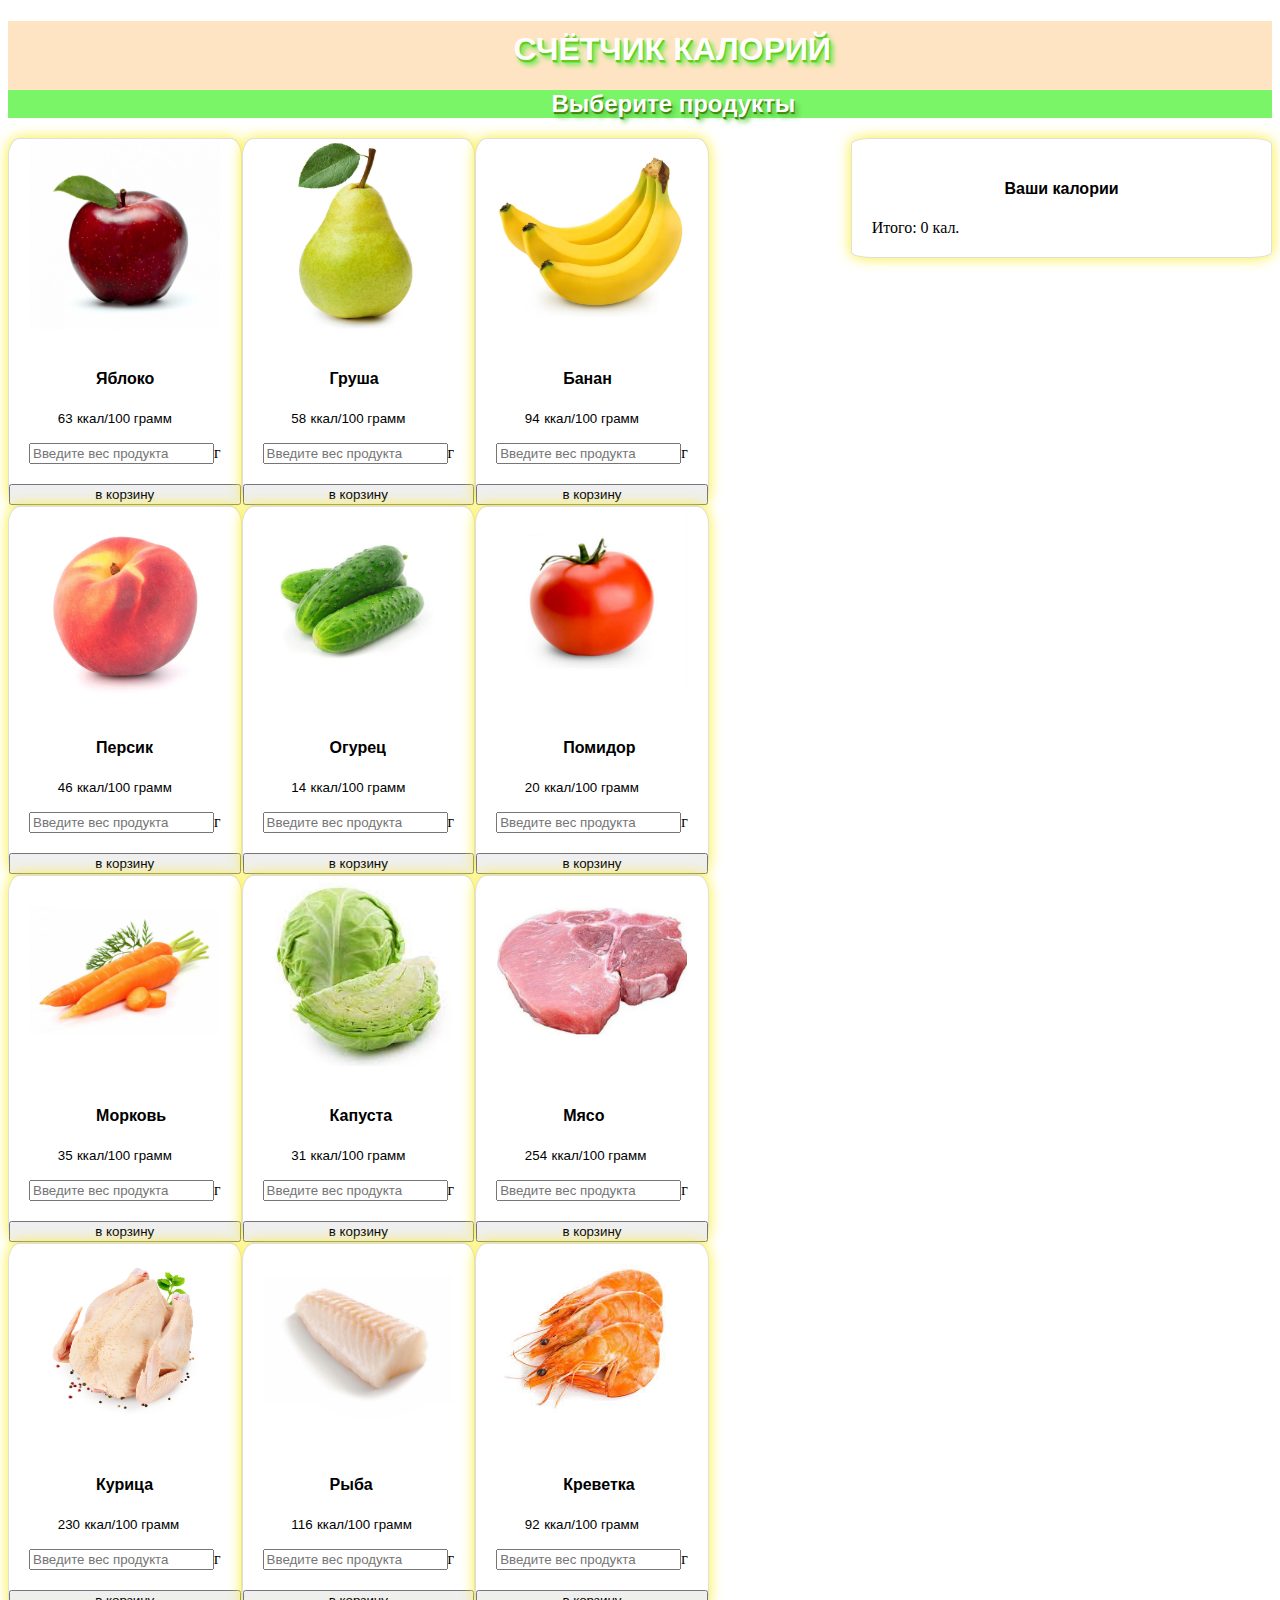
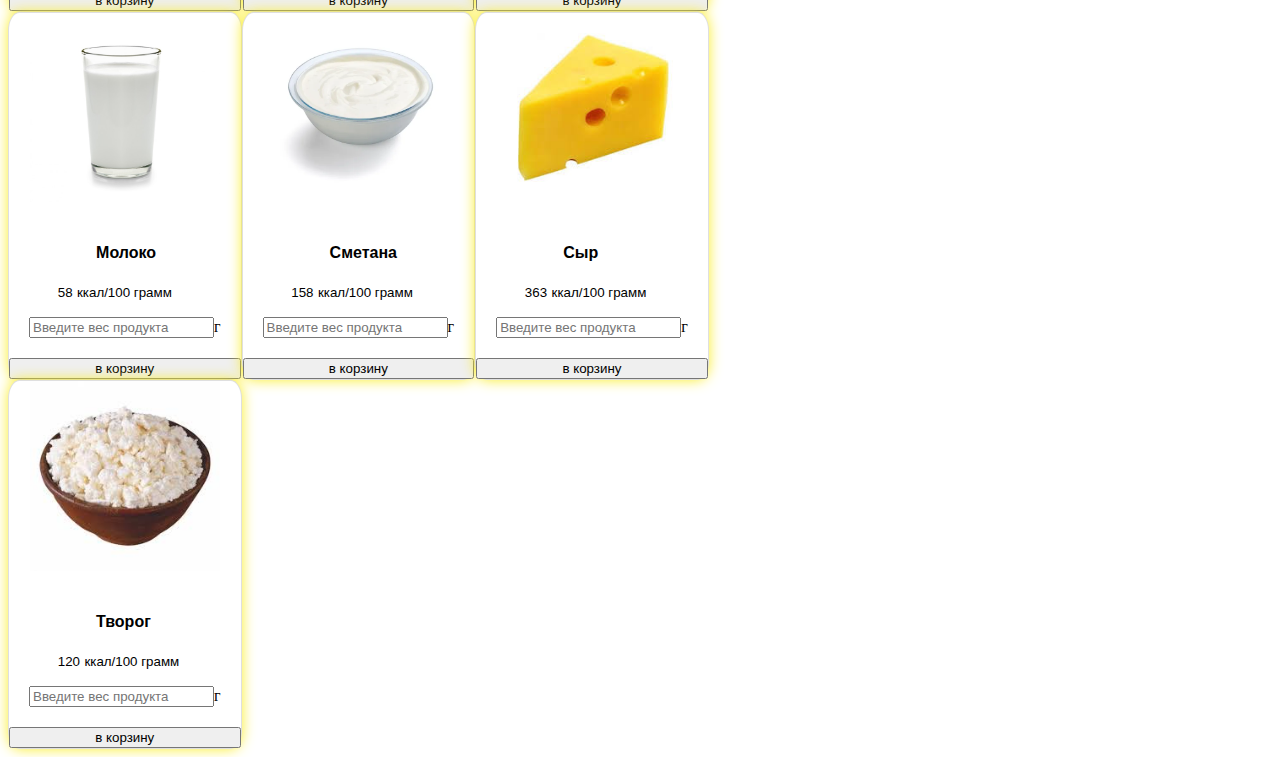
==== commit 2401b7cb: "Adding a calculator for counting calories. Adding the ability to remove the product from the box. Mi" ====
--- a/index.html
+++ b/index.html
@@ -14,24 +14,38 @@
   </div>
   
   <div class="wholePage">
-      <div>
-            <!--Еда-->
-          <div class="firstColumn">
-              <div class="row">
-                    <!--Data-->
-                    <div class="col-md-8">
-                      <div class="row" id="container"> </div>
-                    </div>
-                    <!--End data-->
-                </div>
-              </div>
-          </div>
+    <div>
+      <div class="row">
+        <!--Data-->
+        <div class="colData">
+          <div class="row" id="container"> </div>
+        </div>
+        <!--End data-->
+        <!--Box-->
+			  <div class="colBox">
+				  <div class="product">
+					  <div class="productBody">
+						  <h4>Ваши калории</h4>
+						    <!--Box data-->
+						    <div id="box"></div>
+						    <!--End box data-->
+						  <div>
+							  <span>Итого: </span>
+							  <span class="total-kal">0</span>
+							  <span>кал.</span>
+						  </div>
+					  </div>
+				  </div>
+				  <!--End box-->
+			  </div>
       </div>
-    
+    </div>
   </div>
 
+  <script src="js/calc.js"></script>
   <script src="js\front.js"></script>
-  <script src="js\counter.js"></script>
+  <script src="js\calc.js"></script>
+  <script src="js\box.js"></script>
   <style src="styles.css"></style>
 </body>
 </html>--- a/styles.css
+++ b/styles.css
@@ -1,83 +1,128 @@
 h4{
-    padding-left: 40%;
+    padding-left: 35%;
     font-family:'Lucida Sans', 'Lucida Sans Regular', 'Lucida Grande', 'Lucida Sans Unicode', Geneva, Verdana, sans-serif;
 }
 
 p{
-    padding-left: 40%;
+    padding-left: 15%;
     font-family:'Trebuchet MS', 'Lucida Sans Unicode', 'Lucida Grande', 'Lucida Sans', Arial, sans-serif;
 
 }
 
-table {
-    table-layout: fixed;
-    border-collapse: collapse;
-    border: 2px solid purple;
-    background-color: rgb(255, 214, 164);
-   
+
+body{
+    background-image:url(https://krot.info/uploads/posts/2021-02/1613582428_17-p-svetlii-fon-s-yedoi-19.jpg) ;
+    background-size: 100%;
+    background-repeat:inherit;
+}
+
+.preview{
+    background-color: bisque;
+    background-size: 100%;  
+}
+
+h1{
+    padding-left: 40%;
+    padding-top: 10px;
+    font-family: helvetica;
+    text-transform: uppercase;
+    color: #fefefe;
+    text-shadow:#6ac918 1px 2px 0,
+                rgb(105, 234, 91) 2px 3px 1px,
+                rgb(100, 233, 64) 4px 5px 5px;
+}
+  
+h2{
+    padding-left: 43%;
+    font-family:'Lucida Sans', 'Lucida Sans Regular', 'Lucida Grande', 'Lucida Sans Unicode', Geneva, Verdana, sans-serif; 
+    background-color: rgb(122, 245, 103);
+    color: #ffffff;
+    text-shadow:#448c06 1px 2px 0,
+                rgb(99, 209, 99) 2px 3px 1px,
+                rgb(92, 200, 62) 4px 5px 5px;
   }
 
-  body{
-      background-image:url(https://krot.info/uploads/posts/2021-02/1613582428_17-p-svetlii-fon-s-yedoi-19.jpg) ;
-      background-size: 100%;
-      background-repeat:inherit;
-  }
+.colBox{
+    -ms-flex-preferred-size:0;
+    flex-basis:0;
+    -ms-flex-positive:1;
+    flex-grow:1;
+    max-width:100%
+}
 
-  .preview{
-      background-color: bisque;
-      background-size: 100%;
-      
-  }
+.product{
+    position:relative;
+    display:-ms-flexbox;
+    display:flex;
+    -ms-flex-direction:column;
+    flex-direction:column;
+    min-width:0;
+    word-wrap:break-word;
+    background-color:#fff;
+    background-clip:border-box;
+    border:1px solid rgba(0,0,0,.125);
+    border-radius:5%;
+    -moz-box-shadow: 0px 0px 14px #faed27; 
+    -webkit-box-shadow: 0px 0px 14px #faed27; 
+    box-shadow: 0px 0px 14px #faed27; 
+    
+}
 
-  h1{
-    padding-left: 40%;
-    font-family:'Lucida Sans', 'Lucida Sans Regular', 'Lucida Grande', 'Lucida Sans Unicode', Geneva, Verdana, sans-serif; 
-    border-bottom: 0px;
-  }
+.productBody{
+    -ms-flex:1 1 auto;
+    flex:1 1 auto;
+    padding:1.25rem
+}
 
-  h2{
-    padding-left: 41%;
-    font-family:'Lucida Sans', 'Lucida Sans Regular', 'Lucida Grande', 'Lucida Sans Unicode', Geneva, Verdana, sans-serif; 
-    background-color: rgb(122, 245, 103);
-  }
-.product {
-	font-family: 'Merriweather', serif;
-	background: #f2ede7;
-	border-radius: 8px;
-	width: 90px;
-	display: flex;
-	font-size: 18px;
-	height: 23px;
-	overflow: hidden;
-}
-.productCurrent {
-	width: 30px;
-    text-align: center;
-}
-.productControl {
-	width: 30px;
-	cursor: pointer;
-	text-align: center;
-}
-.details{
-
-}
-.productControl:hover {
-    background: #eb5a1e;
-    color: #FFF;
-}
-.productCard{position:relative;display:-ms-flexbox;display:flex;-ms-flex-direction:column;flex-direction:column;min-width:0;word-wrap:break-word;background-color:#fff;background-clip:border-box;border:1px solid rgba(0,0,0,.125);border-radius:.25rem}
-.col-md-5{
-	-ms-flex:0 0 41.666667%;
-	flex:0 0 41.666667%;
-	max-width:41.666667%
-}
-.card-body{-ms-flex:1 1 auto;flex:1 1 auto;padding:1.25rem}
-.product-img {
-	width: 265px;
+.productImg {
+	width: 190px;
 	height: auto;
 	margin-left: auto;
 	margin-right: auto;
 }
-.col-md-8{-ms-flex:0 0 66.666667%;flex:0 0 66.666667%;max-width:66.666667%}
-.row{display:-ms-flexbox;display:flex;-ms-flex-wrap:wrap;flex-wrap:wrap;margin-right:-15px;margin-left:-15px}+
+.colData{
+    -ms-flex:0 0 66.666667%;
+    flex:0 0 66.666667%;
+    max-width:66.666667%
+}
+
+.row{
+    display:-ms-flexbox;
+    display:flex;
+    -ms-flex-wrap:wrap;
+    flex-wrap:wrap;
+    
+}
+
+.boxImg{
+	max-width: 100px;
+	height: auto;
+}
+
+.boxItem {
+	display: flex;
+	align-items: flex-start;
+	flex-wrap: wrap;
+	padding-bottom: 15px;
+	border-bottom: 1px solid #dee2e6;
+}
+
+.boxDesc {
+	padding-top: 15px;
+	padding-left: 15px;
+	max-width: 208px;
+}
+
+.boxTitle {
+	font-family: 'Merriweather', serif;
+	font-size: 16px;
+    line-height: 1.2;
+	font-weight: 600;
+	margin-bottom: 5px;
+}
+
+.boxButtons {
+    padding-top: 10px;
+}
+
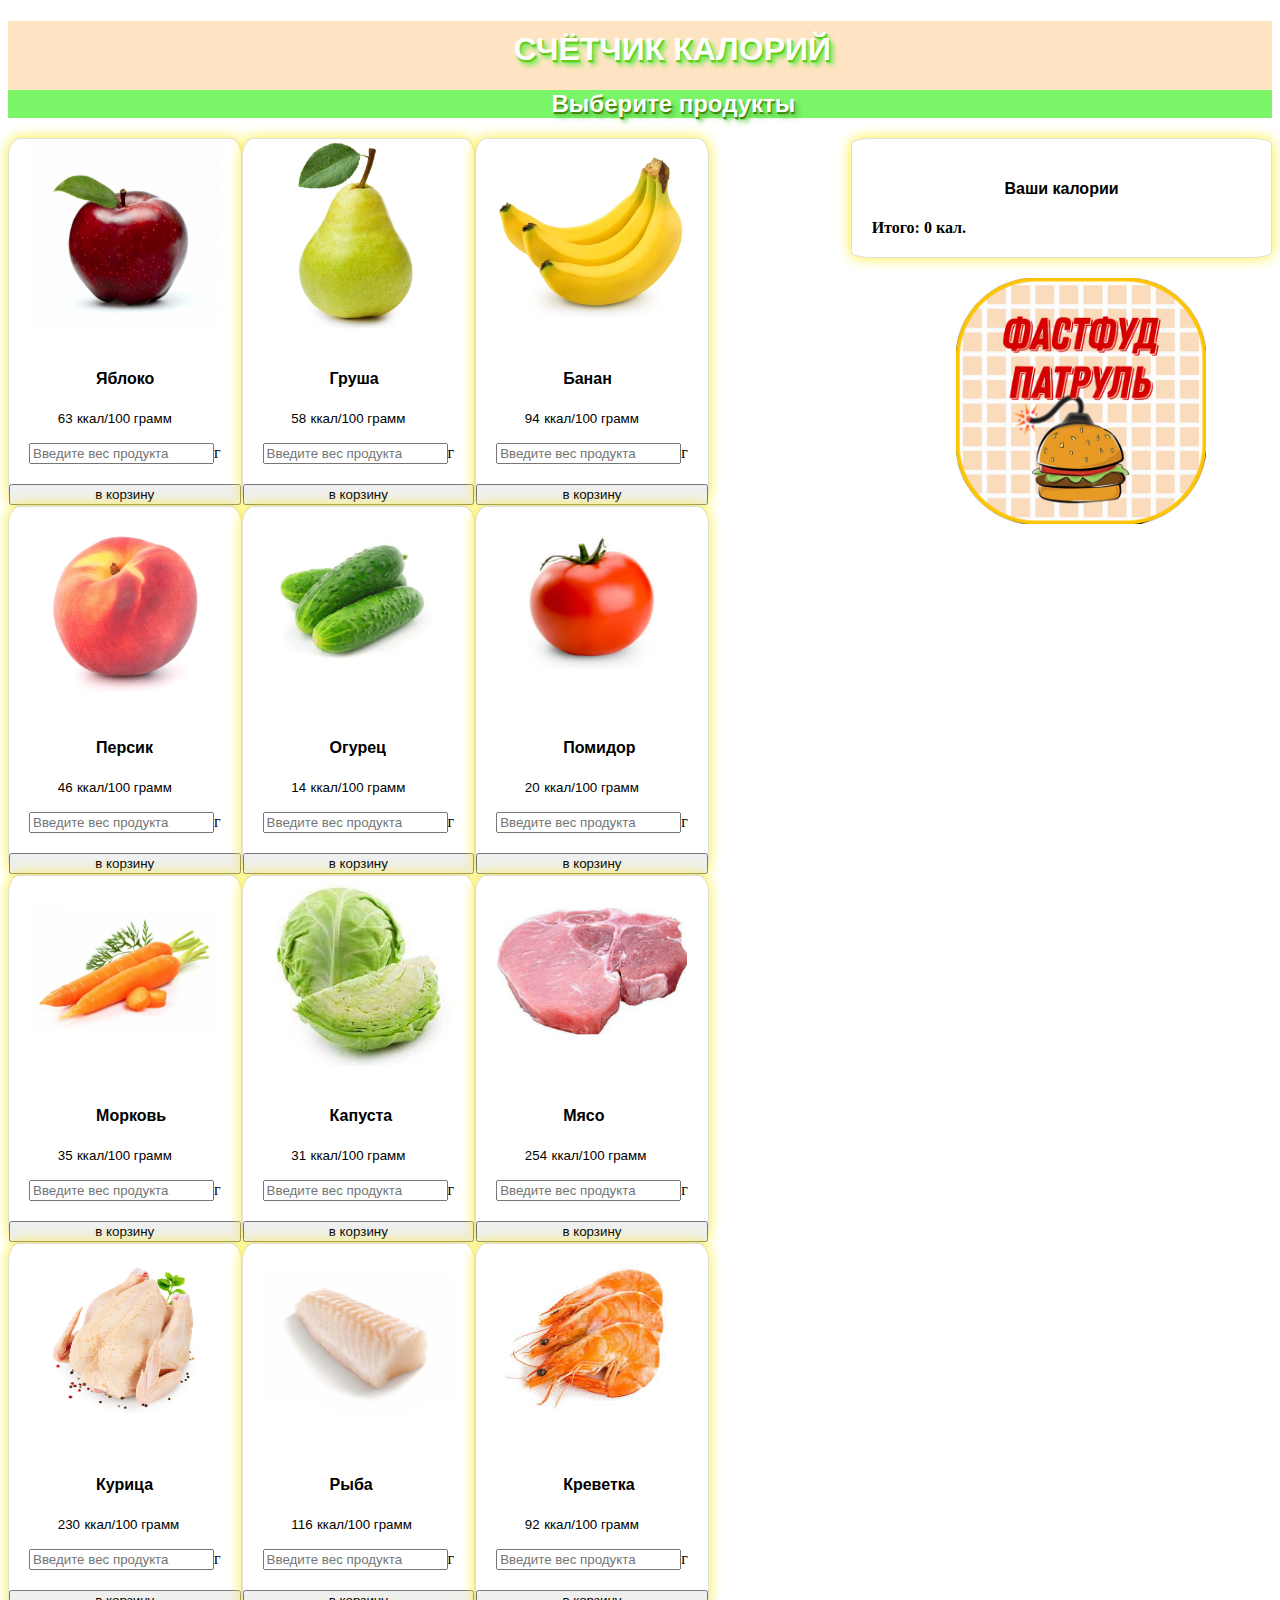
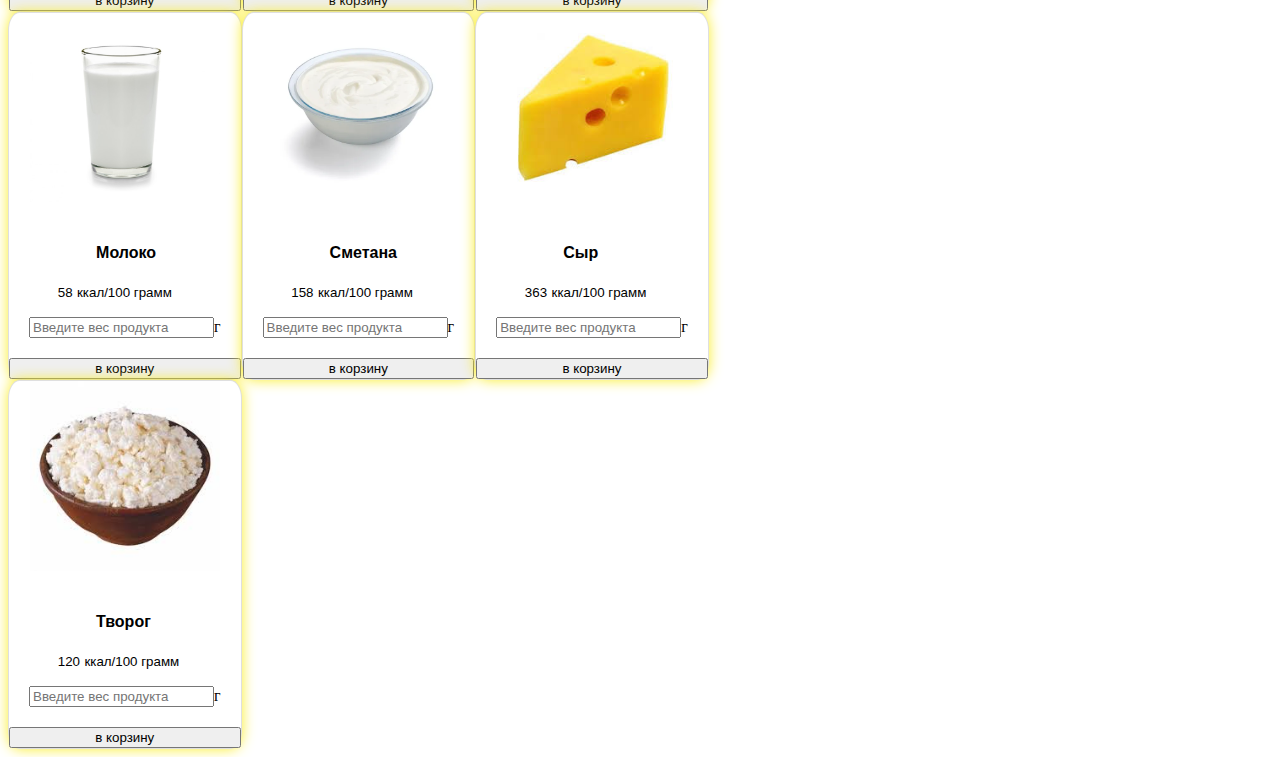
==== commit a901f6a6: "Added win and lose possibility. Additional code edits" ====
--- a/index.html
+++ b/index.html
@@ -30,12 +30,13 @@
 						    <div id="box"></div>
 						    <!--End box data-->
 						  <div>
-							  <span>Итого: </span>
+							  <span><strong>Итого:<strong> </span>
 							  <span class="total-kal">0</span>
 							  <span>кал.</span>
 						  </div>
 					  </div>
 				  </div>
+          <a href="sapperIndex.html"><img class="counterImg" src="images/patrolImage.png" alt="Фастфуд патруль"></a>
 				  <!--End box-->
 			  </div>
       </div>
--- a/styles.css
+++ b/styles.css
@@ -12,7 +12,7 @@
 
 body{
     background-image:url(https://krot.info/uploads/posts/2021-02/1613582428_17-p-svetlii-fon-s-yedoi-19.jpg) ;
-    background-size: 100%;
+    background-size: cover;
     background-repeat:inherit;
 }
 
@@ -126,3 +126,11 @@
     padding-top: 10px;
 }
 
+.counterImg{
+    width: 250px ;
+    padding-left: 25%;
+    padding-top: 20px;
+}
+
+
+
